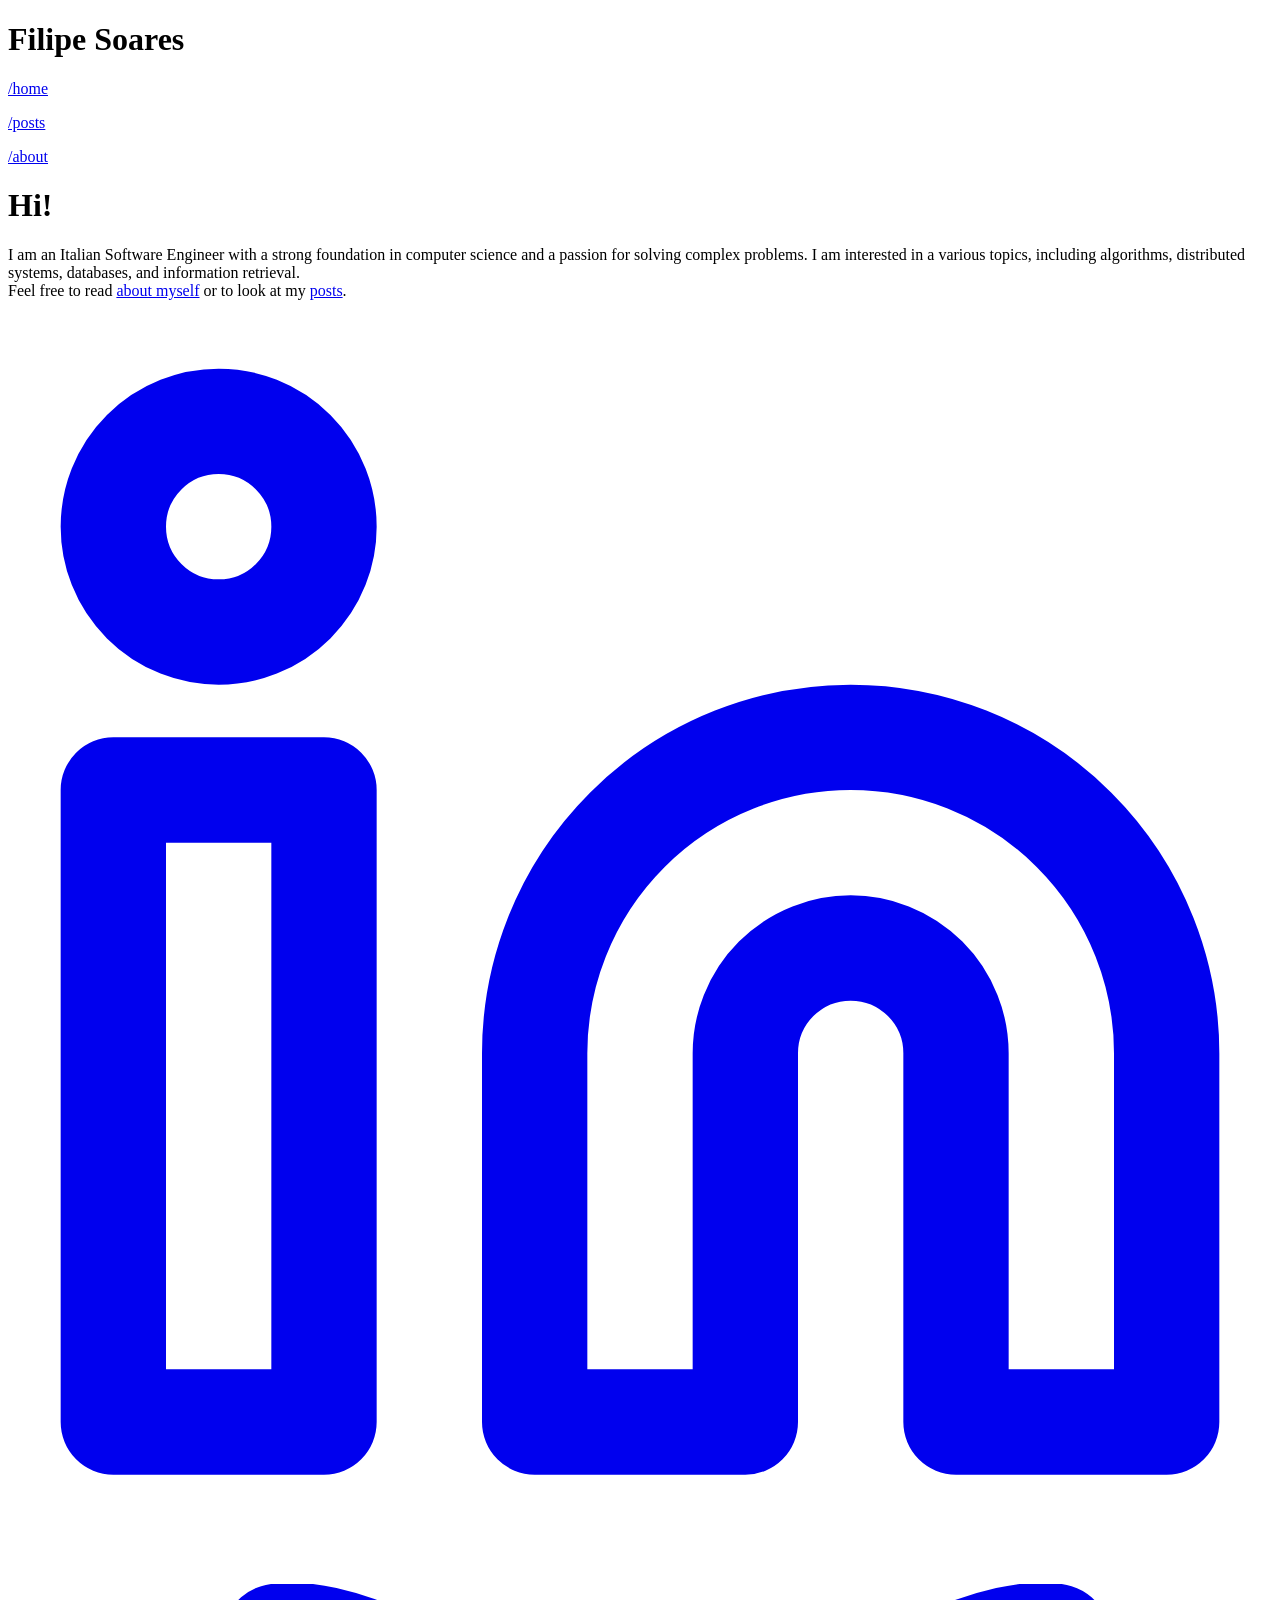
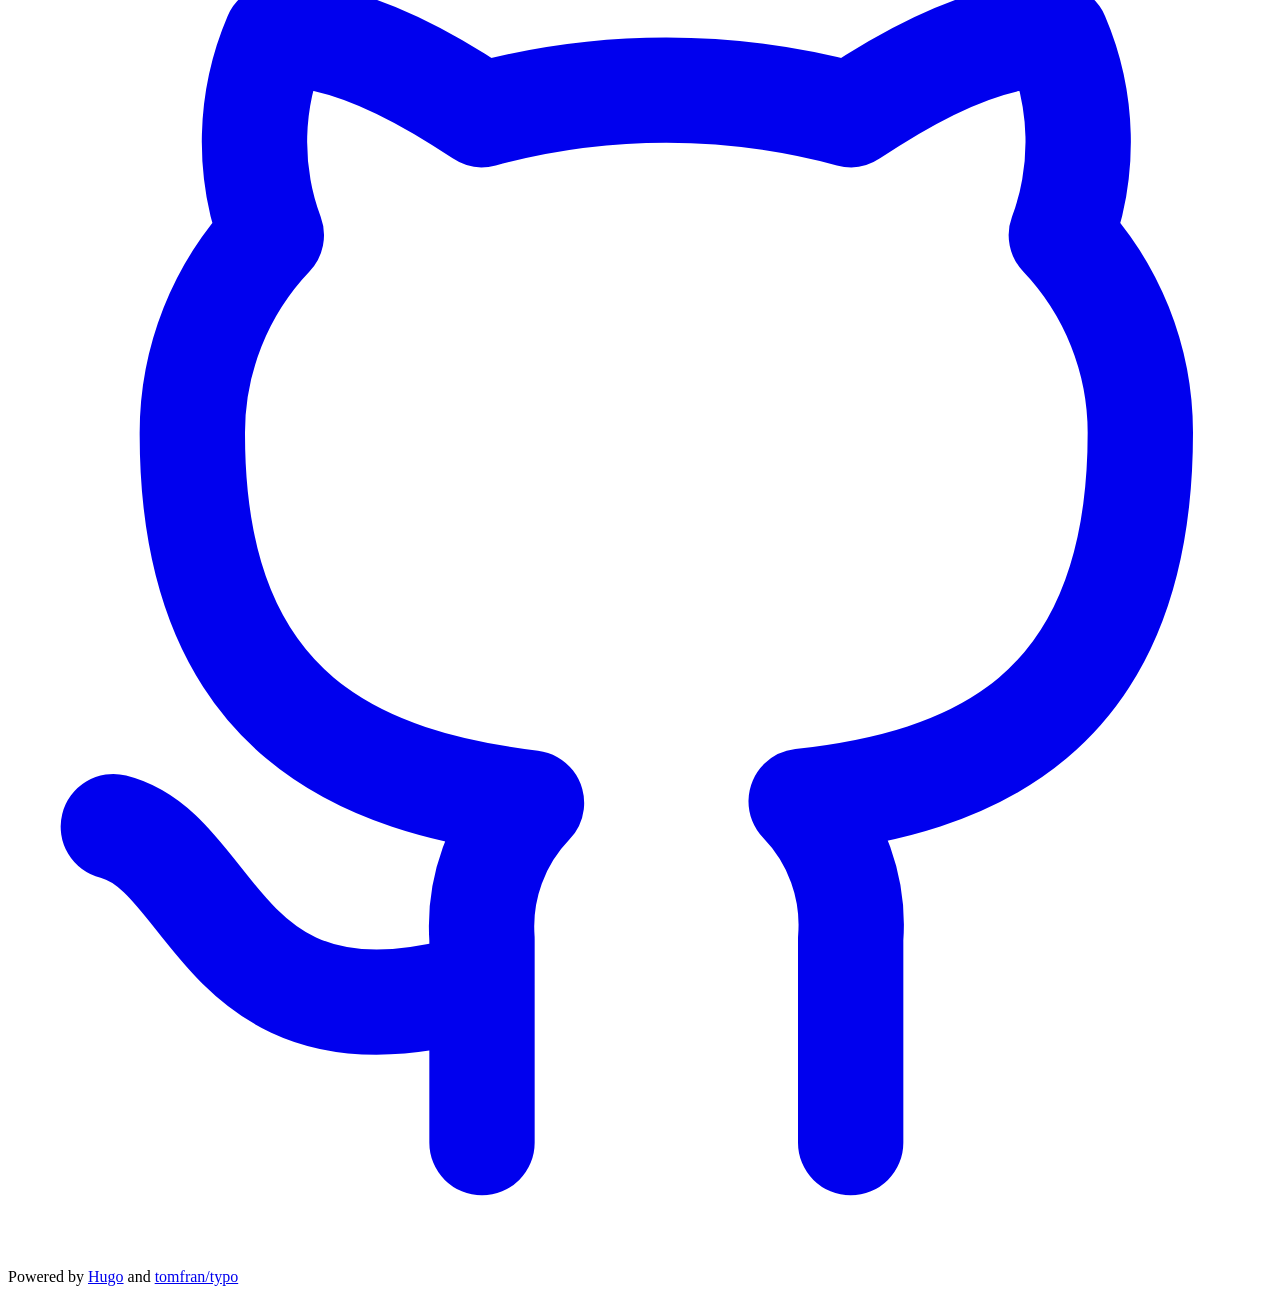
==== public/index.html @ 8495d8a6 "init project" ====
<!DOCTYPE html>
<html lang="en-us"
  dir="ltr">

  <head>
	<meta name="generator" content="Hugo 0.134.3"><script src="/livereload.js?mindelay=10&amp;v=2&amp;port=1313&amp;path=livereload" data-no-instant defer></script>
    <meta charset="utf-8">
<meta name="viewport" content="width=device-width">



<link rel="icon" type="image/ico" href="http://localhost:1313//favicon.ico">
<link rel="icon" type="image/png" sizes="16x16" href="http://localhost:1313//favicon-16x16.png">
<link rel="icon" type="image/png" sizes="32x32" href="http://localhost:1313//favicon-32x32.png">
<link rel="icon" type="image/png" sizes="192x192" href="http://localhost:1313//android-chrome-192x192.png">
<link rel="apple-touch-icon" sizes="180x180" href="http://localhost:1313//apple-touch-icon.png">

<link rel="alternate" type="application/rss+xml" href="http://localhost:1313/index.xml" title="Filipe Soares">
<meta name="description" content="A tech-oriented personal blog by Filipe Soares."/>

<title>
    
    Filipe Soares
    
</title>

<link rel="canonical" href="http://localhost:1313/"/>







<link rel="stylesheet" href="/assets/combined.min.1b30d651819daff0be2eb72e29c6d7b1e8846182d31842822600174f4a20be48.css" media="all">





  </head>

  

  

  <body class="auto">

    <div class="content">
      <header>
        

<div class="header">

    

    <h1 class="header-title">Filipe Soares</h1>

    <div class="flex">
        

        
        
      
        <p class="small  bold ">
            <a href="/" >
                /home
            </a>
        </p>
        
      
        <p class="small ">
            <a href="/posts" >
                /posts
            </a>
        </p>
        
      
        <p class="small ">
            <a href="/about" >
                /about
            </a>
        </p>
        
        
    </div>

    

</div>

      </header>

      <main class="main">
        






<div class="intro">
    
    <h1>Hi!</h1>
    

    
    <p>I am an Italian Software Engineer with a strong foundation in computer science and a passion for solving complex problems.
I am interested in a various topics, including algorithms, distributed systems, databases, and information retrieval. <br>
Feel free to read <a href="/about">about myself</a> or to look at my <a href="/posts">posts</a>.</p>
    
</div>





<div class="social-icons">
    <a href="https://www.linkedin.com/in/filipe-soares-897a2151/" target="_blank"
        rel="noopener noreferrer me"
        title="Linkedin">
        <svg xmlns="http://www.w3.org/2000/svg" viewBox="0 0 24 24" fill="none" stroke="currentColor" stroke-width="2"
    stroke-linecap="round" stroke-linejoin="round">
    <path d="M16 8a6 6 0 0 1 6 6v7h-4v-7a2 2 0 0 0-2-2 2 2 0 0 0-2 2v7h-4v-7a6 6 0 0 1 6-6z"></path>
    <rect x="2" y="9" width="4" height="12"></rect>
    <circle cx="4" cy="4" r="2"></circle>
</svg>
    </a>
    <a href="https://github.com/filipecsoares" target="_blank"
        rel="noopener noreferrer me"
        title="Github">
        <svg xmlns="http://www.w3.org/2000/svg" viewBox="0 0 24 24" fill="none" stroke="currentColor" stroke-width="2"
    stroke-linecap="round" stroke-linejoin="round">
    <path
        d="M9 19c-5 1.5-5-2.5-7-3m14 6v-3.87a3.37 3.37 0 0 0-.94-2.61c3.14-.35 6.44-1.54 6.44-7A5.44 5.44 0 0 0 20 4.77 5.07 5.07 0 0 0 19.91 1S18.73.65 16 2.48a13.38 13.38 0 0 0-7 0C6.27.65 5.09 1 5.09 1A5.07 5.07 0 0 0 5 4.77a5.44 5.44 0 0 0-1.5 3.78c0 5.42 3.3 6.61 6.44 7A3.37 3.37 0 0 0 9 18.13V22">
    </path>
</svg>
    </a>
</div>





</div>


      </main>
    </div>

    <footer>
      

    
    <p>Powered by
        <a href="https://gohugo.io/">Hugo</a>
        and
        <a href="https://github.com/tomfran/typo">tomfran/typo</a>
    </p>
    
    
    



    </footer>
    
  </body>

  <script>

  function isAuto() {
    return document.body.classList.contains("auto");
  }

  function setTheme() {
    if (!isAuto()) {
      return
    }

    document.body.classList.remove("auto");
    let cls = "light";
    if (window.matchMedia && window.matchMedia('(prefers-color-scheme: dark)').matches) {
      cls = "dark";
    }

    document.body.classList.add(cls);
  }

  function invertBody() {
    document.body.classList.toggle("dark");
    document.body.classList.toggle("light");
  }

  if (isAuto()) {
    window.matchMedia('(prefers-color-scheme: dark)').addListener(invertBody);
  }

  setTheme();

</script>

</html>
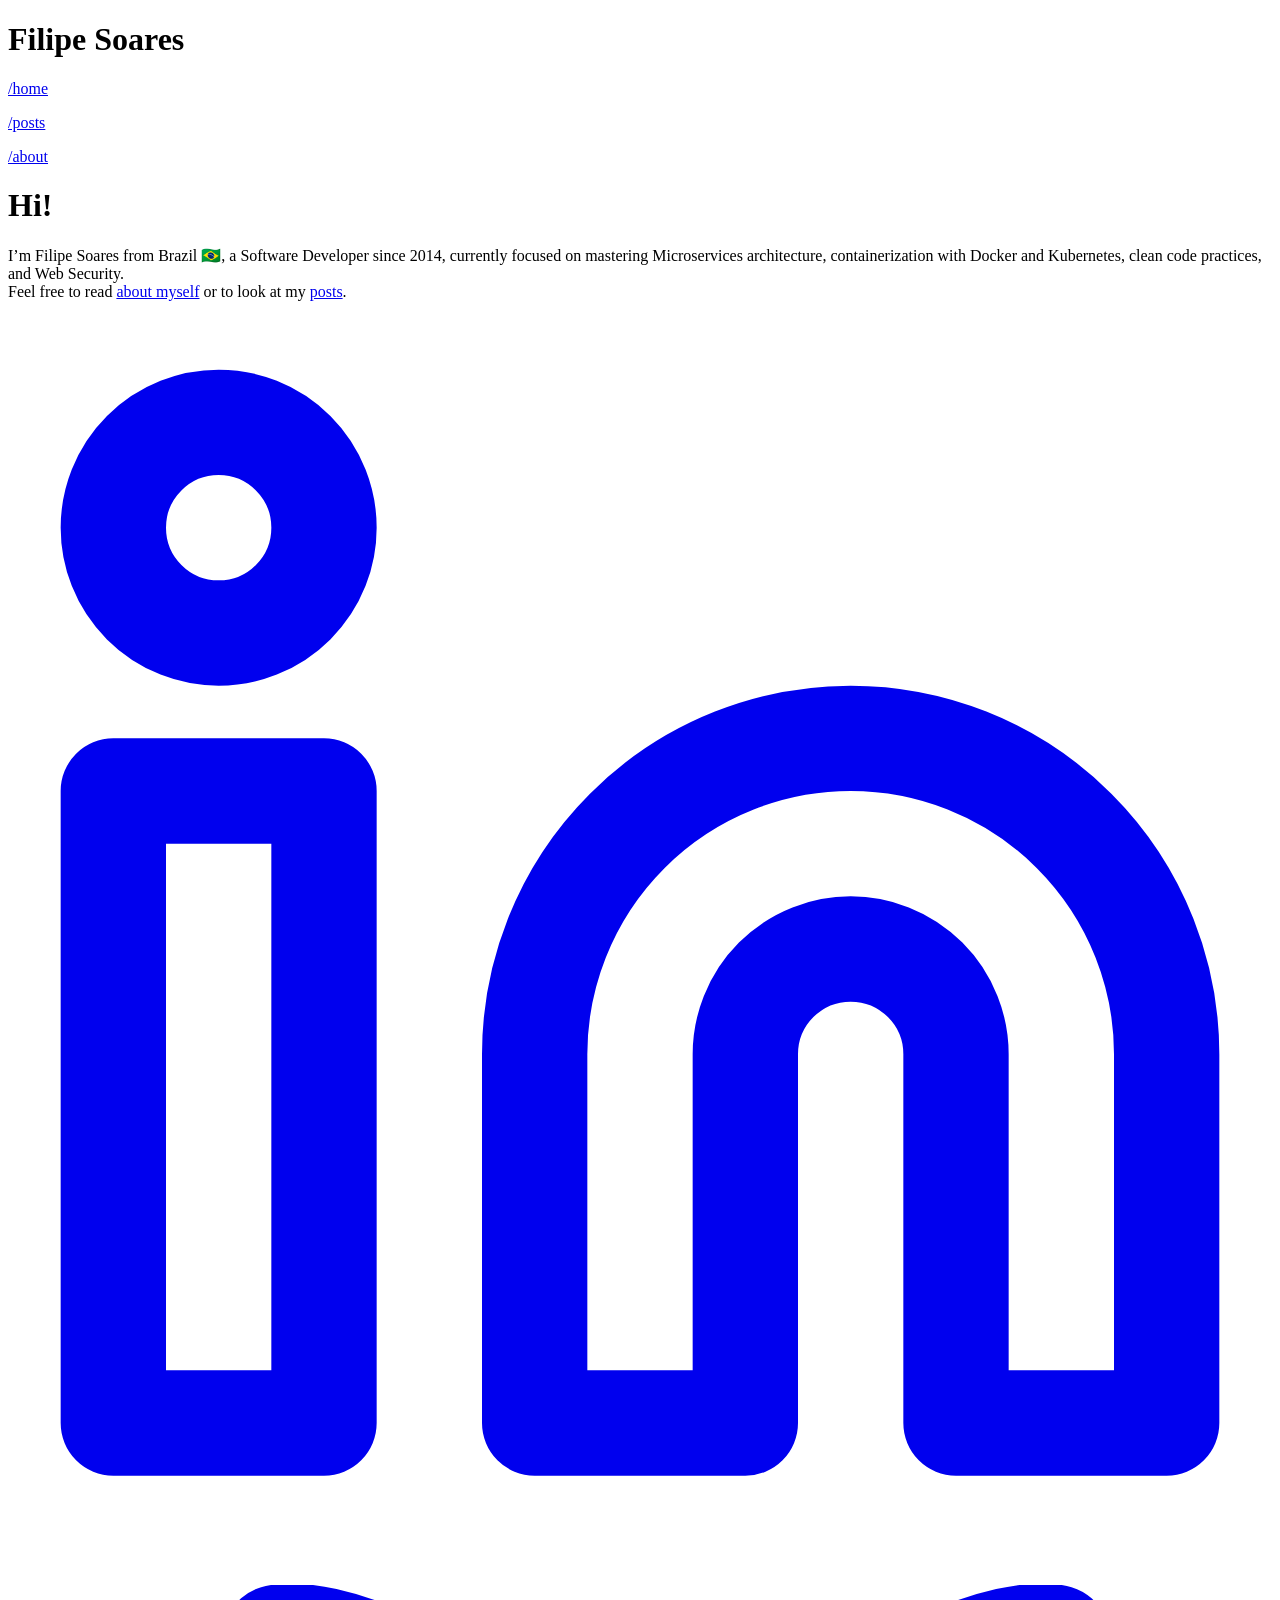
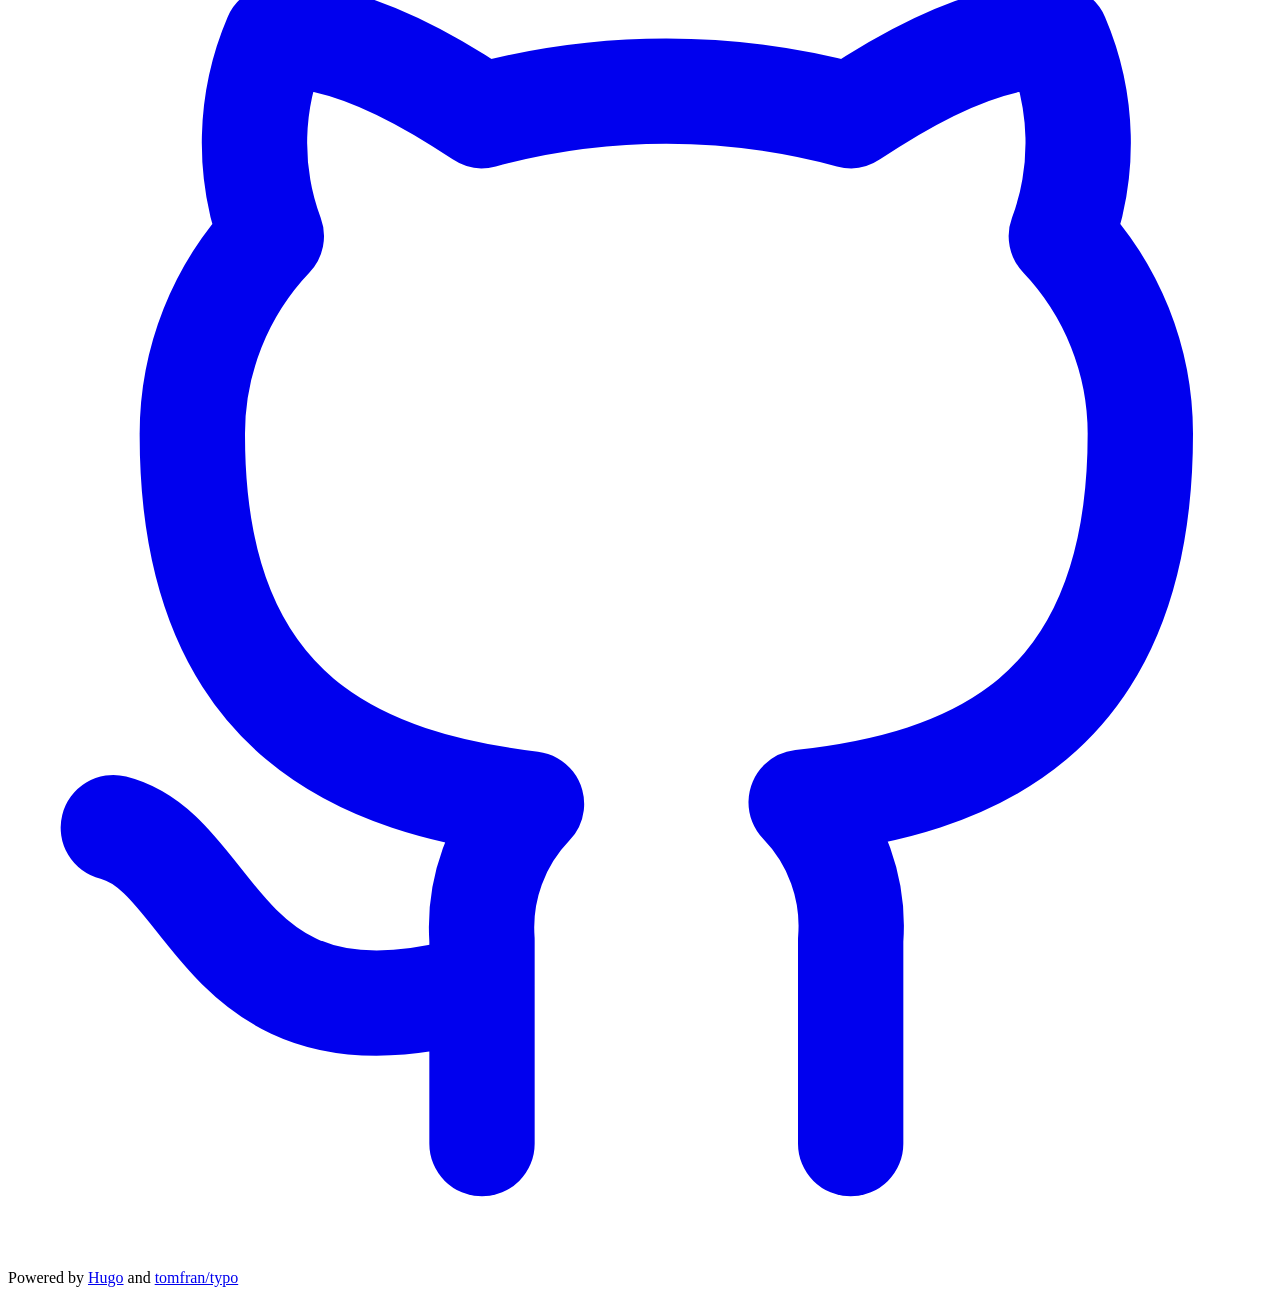
==== commit 3a6ab939: "feat: introduction" ====
--- a/public/index.html
+++ b/public/index.html
@@ -105,8 +105,7 @@
     
 
     
-    <p>I am an Italian Software Engineer with a strong foundation in computer science and a passion for solving complex problems.
-I am interested in a various topics, including algorithms, distributed systems, databases, and information retrieval. <br>
+    <p>I&rsquo;m Filipe Soares from Brazil 🇧🇷, a Software Developer since 2014, currently focused on mastering Microservices architecture, containerization with Docker and Kubernetes, clean code practices, and Web Security. <br>
 Feel free to read <a href="/about">about myself</a> or to look at my <a href="/posts">posts</a>.</p>
     
 </div>
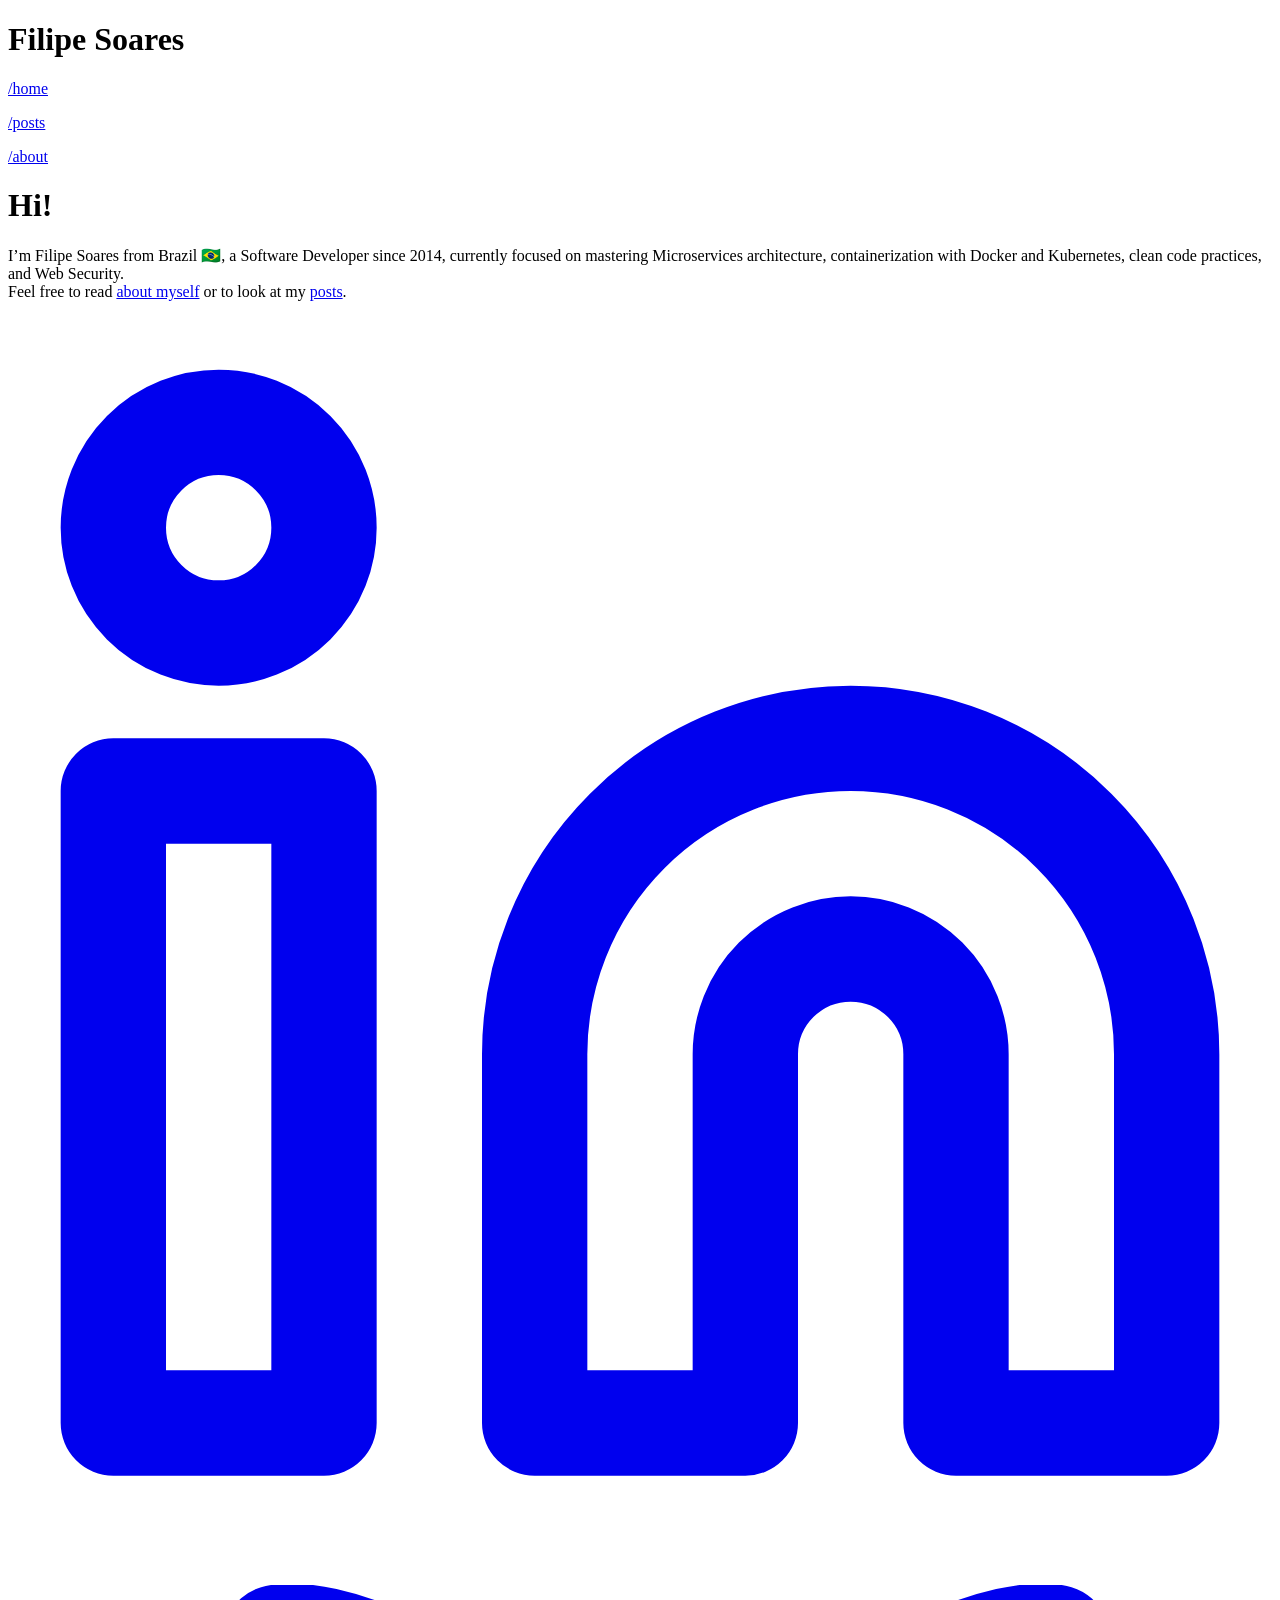
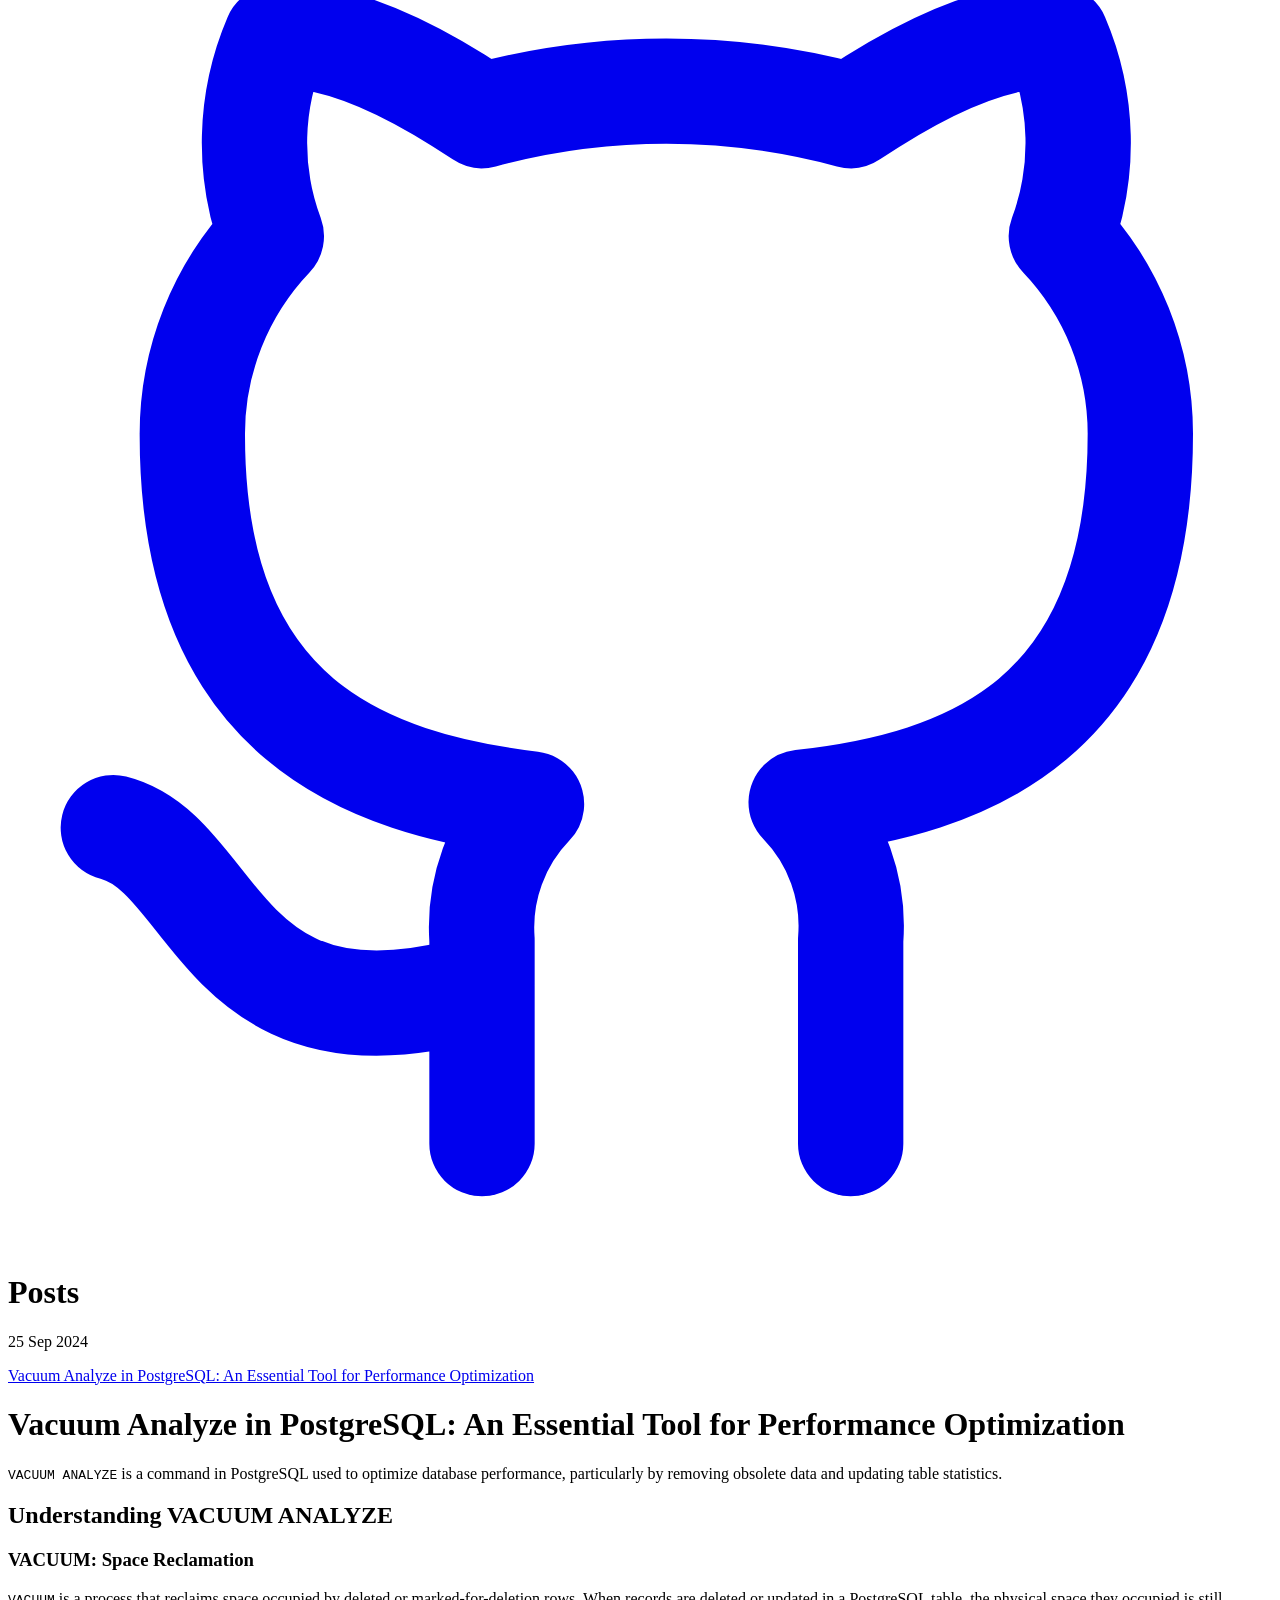
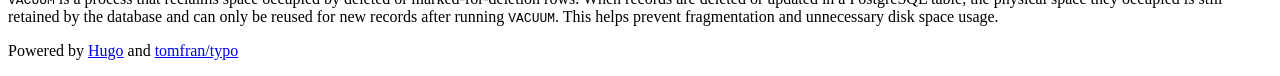
==== commit 6e3d475b: "feat: update site" ====
--- a/public/index.html
+++ b/public/index.html
@@ -1,202 +1,6 @@
-<!DOCTYPE html>
-<html lang="en-us"
-  dir="ltr">
-
-  <head>
-	<meta name="generator" content="Hugo 0.134.3"><script src="/livereload.js?mindelay=10&amp;v=2&amp;port=1313&amp;path=livereload" data-no-instant defer></script>
-    <meta charset="utf-8">
-<meta name="viewport" content="width=device-width">
-
-
-
-<link rel="icon" type="image/ico" href="http://localhost:1313//favicon.ico">
-<link rel="icon" type="image/png" sizes="16x16" href="http://localhost:1313//favicon-16x16.png">
-<link rel="icon" type="image/png" sizes="32x32" href="http://localhost:1313//favicon-32x32.png">
-<link rel="icon" type="image/png" sizes="192x192" href="http://localhost:1313//android-chrome-192x192.png">
-<link rel="apple-touch-icon" sizes="180x180" href="http://localhost:1313//apple-touch-icon.png">
-
-<link rel="alternate" type="application/rss+xml" href="http://localhost:1313/index.xml" title="Filipe Soares">
-<meta name="description" content="A tech-oriented personal blog by Filipe Soares."/>
-
-<title>
-    
-    Filipe Soares
-    
-</title>
-
-<link rel="canonical" href="http://localhost:1313/"/>
-
-
-
-
-
-
-
-<link rel="stylesheet" href="/assets/combined.min.1b30d651819daff0be2eb72e29c6d7b1e8846182d31842822600174f4a20be48.css" media="all">
-
-
-
-
-
-  </head>
-
-  
-
-  
-
-  <body class="auto">
-
-    <div class="content">
-      <header>
-        
-
-<div class="header">
-
-    
-
-    <h1 class="header-title">Filipe Soares</h1>
-
-    <div class="flex">
-        
-
-        
-        
-      
-        <p class="small  bold ">
-            <a href="/" >
-                /home
-            </a>
-        </p>
-        
-      
-        <p class="small ">
-            <a href="/posts" >
-                /posts
-            </a>
-        </p>
-        
-      
-        <p class="small ">
-            <a href="/about" >
-                /about
-            </a>
-        </p>
-        
-        
-    </div>
-
-    
-
-</div>
-
-      </header>
-
-      <main class="main">
-        
-
-
-
-
-
-
-<div class="intro">
-    
-    <h1>Hi!</h1>
-    
-
-    
-    <p>I&rsquo;m Filipe Soares from Brazil 🇧🇷, a Software Developer since 2014, currently focused on mastering Microservices architecture, containerization with Docker and Kubernetes, clean code practices, and Web Security. <br>
-Feel free to read <a href="/about">about myself</a> or to look at my <a href="/posts">posts</a>.</p>
-    
-</div>
-
-
-
-
-
-<div class="social-icons">
-    <a href="https://www.linkedin.com/in/filipe-soares-897a2151/" target="_blank"
-        rel="noopener noreferrer me"
-        title="Linkedin">
-        <svg xmlns="http://www.w3.org/2000/svg" viewBox="0 0 24 24" fill="none" stroke="currentColor" stroke-width="2"
-    stroke-linecap="round" stroke-linejoin="round">
-    <path d="M16 8a6 6 0 0 1 6 6v7h-4v-7a2 2 0 0 0-2-2 2 2 0 0 0-2 2v7h-4v-7a6 6 0 0 1 6-6z"></path>
-    <rect x="2" y="9" width="4" height="12"></rect>
-    <circle cx="4" cy="4" r="2"></circle>
-</svg>
-    </a>
-    <a href="https://github.com/filipecsoares" target="_blank"
-        rel="noopener noreferrer me"
-        title="Github">
-        <svg xmlns="http://www.w3.org/2000/svg" viewBox="0 0 24 24" fill="none" stroke="currentColor" stroke-width="2"
-    stroke-linecap="round" stroke-linejoin="round">
-    <path
-        d="M9 19c-5 1.5-5-2.5-7-3m14 6v-3.87a3.37 3.37 0 0 0-.94-2.61c3.14-.35 6.44-1.54 6.44-7A5.44 5.44 0 0 0 20 4.77 5.07 5.07 0 0 0 19.91 1S18.73.65 16 2.48a13.38 13.38 0 0 0-7 0C6.27.65 5.09 1 5.09 1A5.07 5.07 0 0 0 5 4.77a5.44 5.44 0 0 0-1.5 3.78c0 5.42 3.3 6.61 6.44 7A3.37 3.37 0 0 0 9 18.13V22">
-    </path>
-</svg>
-    </a>
-</div>
-
-
-
-
-
-</div>
-
-
-      </main>
-    </div>
-
-    <footer>
-      
-
-    
-    <p>Powered by
-        <a href="https://gohugo.io/">Hugo</a>
-        and
-        <a href="https://github.com/tomfran/typo">tomfran/typo</a>
-    </p>
-    
-    
-    
-
-
-
-    </footer>
-    
-  </body>
-
-  <script>
-
-  function isAuto() {
-    return document.body.classList.contains("auto");
-  }
-
-  function setTheme() {
-    if (!isAuto()) {
-      return
-    }
-
-    document.body.classList.remove("auto");
-    let cls = "light";
-    if (window.matchMedia && window.matchMedia('(prefers-color-scheme: dark)').matches) {
-      cls = "dark";
-    }
-
-    document.body.classList.add(cls);
-  }
-
-  function invertBody() {
-    document.body.classList.toggle("dark");
-    document.body.classList.toggle("light");
-  }
-
-  if (isAuto()) {
-    window.matchMedia('(prefers-color-scheme: dark)').addListener(invertBody);
-  }
-
-  setTheme();
-
-</script>
-
-</html>+<!doctype html><html lang=en-us dir=ltr><head><meta name=generator content="Hugo 0.134.3"><meta charset=utf-8><meta name=viewport content="width=device-width"><link rel=icon type=image/ico href=https://filipecsoares.github.io//favicon.ico><link rel=icon type=image/png sizes=16x16 href=https://filipecsoares.github.io//favicon-16x16.png><link rel=icon type=image/png sizes=32x32 href=https://filipecsoares.github.io//favicon-32x32.png><link rel=icon type=image/png sizes=192x192 href=https://filipecsoares.github.io//android-chrome-192x192.png><link rel=apple-touch-icon sizes=180x180 href=https://filipecsoares.github.io//apple-touch-icon.png><link rel=alternate type=application/rss+xml href=https://filipecsoares.github.io/index.xml title="Filipe Soares"><meta name=description content="A tech-oriented personal blog by Filipe Soares."><title>Filipe Soares
+</title><link rel=canonical href=https://filipecsoares.github.io/><link rel=stylesheet href=/assets/combined.min.1b30d651819daff0be2eb72e29c6d7b1e8846182d31842822600174f4a20be48.css media=all></head><body class=auto><div class=content><header><div class=header><h1 class=header-title>Filipe Soares</h1><div class=flex><p class="small bold"><a href=/>/home</a></p><p class=small><a href=/posts>/posts</a></p><p class=small><a href=/about>/about</a></p></div></div></header><main class=main><div class=intro><h1>Hi!</h1><p>I&rsquo;m Filipe Soares from Brazil 🇧🇷, a Software Developer since 2014, currently focused on mastering Microservices architecture, containerization with Docker and Kubernetes, clean code practices, and Web Security.<br>Feel free to read <a href=/about>about myself</a> or to look at my <a href=/posts>posts</a>.</p></div><div class=social-icons><a href=https://www.linkedin.com/in/filipe-soares-897a2151/ target=_blank rel="noopener noreferrer me" title=Linkedin><svg viewBox="0 0 24 24" fill="none" stroke="currentcolor" stroke-width="2" stroke-linecap="round" stroke-linejoin="round"><path d="M16 8a6 6 0 016 6v7h-4v-7a2 2 0 00-2-2 2 2 0 00-2 2v7h-4v-7a6 6 0 016-6z"/><rect x="2" y="9" width="4" height="12"/><circle cx="4" cy="4" r="2"/></svg>
+</a><a href=https://github.com/filipecsoares target=_blank rel="noopener noreferrer me" title=Github><svg viewBox="0 0 24 24" fill="none" stroke="currentcolor" stroke-width="2" stroke-linecap="round" stroke-linejoin="round"><path d="M9 19c-5 1.5-5-2.5-7-3m14 6v-3.87a3.37 3.37.0 00-.94-2.61c3.14-.35 6.44-1.54 6.44-7A5.44 5.44.0 0020 4.77 5.07 5.07.0 0019.91 1S18.73.65 16 2.48a13.38 13.38.0 00-7 0C6.27.65 5.09 1 5.09 1A5.07 5.07.0 005 4.77 5.44 5.44.0 003.5 8.55c0 5.42 3.3 6.61 6.44 7A3.37 3.37.0 009 18.13V22"/></svg></a></div><div class=list-container><h1>Posts</h1><div class=post-line><p class=line-date>25 Sep 2024</p><div><p class=line-title><a href=/posts/001-vacuum-analyze/>Vacuum Analyze in PostgreSQL: An Essential Tool for Performance Optimization</a></p><p class=line-summary><h1 id=vacuum-analyze-in-postgresql-an-essential-tool-for-performance-optimization>Vacuum Analyze in PostgreSQL: An Essential Tool for Performance Optimization</h1><p><code>VACUUM ANALYZE</code> is a command in PostgreSQL used to optimize database performance, particularly by removing obsolete data and updating table statistics.</p><h2 id=understanding-vacuum-analyze>Understanding VACUUM ANALYZE</h2><h3 id=vacuum-space-reclamation>VACUUM: Space Reclamation</h3><p><code>VACUUM</code> is a process that reclaims space occupied by deleted or marked-for-deletion rows. When records are deleted or updated in a PostgreSQL table, the physical space they occupied is still retained by the database and can only be reused for new records after running <code>VACUUM</code>. This helps prevent fragmentation and unnecessary disk space usage.</p></p></div></div></div></main></div><footer><p>Powered by
+<a href=https://gohugo.io/>Hugo</a>
+and
+<a href=https://github.com/tomfran/typo>tomfran/typo</a></p></footer></body><script>function isAuto(){return document.body.classList.contains("auto")}function setTheme(){if(!isAuto())return;document.body.classList.remove("auto");let e="light";window.matchMedia&&window.matchMedia("(prefers-color-scheme: dark)").matches&&(e="dark"),document.body.classList.add(e)}function invertBody(){document.body.classList.toggle("dark"),document.body.classList.toggle("light")}isAuto()&&window.matchMedia("(prefers-color-scheme: dark)").addListener(invertBody),setTheme()</script></html>
